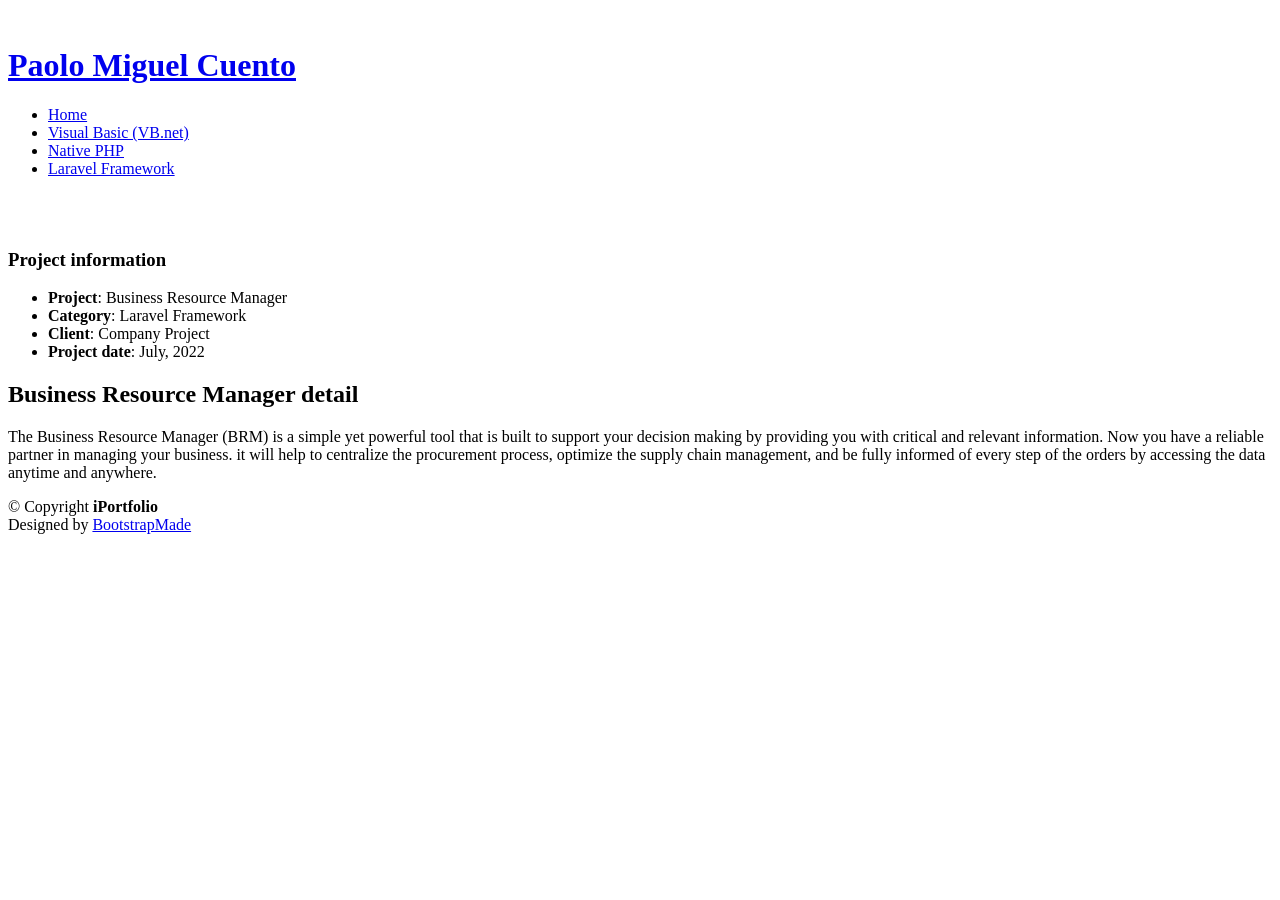
==== portfolio-details-larav.html @ 423ee40d "Add files via upload initial" ====
<!DOCTYPE html>
<html lang="en">

<head>
  <meta charset="utf-8">
  <meta content="width=device-width, initial-scale=1.0" name="viewport">

  <title>Portfolio Details - iPortfolio Bootstrap Template</title>
  <meta content="" name="description">
  <meta content="" name="keywords">

  <!-- Favicons -->
  <link href="assets/img/PMicon.png" rel="icon">
  <link href="assets/img/PMicon.png" rel="apple-touch-icon">

  <!-- Google Fonts -->
  <link href="https://fonts.googleapis.com/css?family=Open+Sans:300,300i,400,400i,600,600i,700,700i|Raleway:300,300i,400,400i,500,500i,600,600i,700,700i|Poppins:300,300i,400,400i,500,500i,600,600i,700,700i" rel="stylesheet">

  <!-- Vendor CSS Files -->
  <link href="assets/vendor/aos/aos.css" rel="stylesheet">
  <link href="assets/vendor/bootstrap/css/bootstrap.min.css" rel="stylesheet">
  <link href="assets/vendor/bootstrap-icons/bootstrap-icons.css" rel="stylesheet">
  <link href="assets/vendor/boxicons/css/boxicons.min.css" rel="stylesheet">
  <link href="assets/vendor/glightbox/css/glightbox.min.css" rel="stylesheet">
  <link href="assets/vendor/swiper/swiper-bundle.min.css" rel="stylesheet">

  <!-- Template Main CSS File -->
  <link href="assets/css/style.css" rel="stylesheet">

  <!-- =======================================================
  * Template Name: iPortfolio - v3.8.0
  * Template URL: https://bootstrapmade.com/iportfolio-bootstrap-portfolio-websites-template/
  * Author: BootstrapMade.com
  * License: https://bootstrapmade.com/license/
  ======================================================== -->
</head>

<body>

  <!-- ======= Mobile nav toggle button ======= -->
  <i class="bi bi-list mobile-nav-toggle d-xl-none"></i>

  <!-- ======= Header ======= -->
  <header id="header">
    <div class="d-flex flex-column">

      <div class="profile">
        <img src="assets/img/Me.jpeg" alt="" class="img-fluid rounded-circle">
        <h1 class="text-light"><a href="index.html">Paolo Miguel Cuento</a></h1>
        <div class="social-links mt-3 text-center">
          <a href="https://twitter.com/SirMigzs" target="_blank" class="twitter"><i class="bx bxl-twitter"></i></a>
          <a href="https://www.facebook.com/paolomiguel.cuento.1/" target="_blank" class="facebook"><i class="bx bxl-facebook"></i></a>
          <a href="https://www.instagram.com/paolo.cuento/" target="_blank" class="instagram"><i class="bx bxl-instagram"></i></a>
          <a href="https://join.skype.com/invite/vRkHDCwl1y1i" target="_blank" class="google-plus"><i class="bx bxl-skype"></i></a>
          <a href="https://www.linkedin.com/in/paolo-miguel-cuento-389635245" target="_blank" class="linkedin"><i class="bx bxl-linkedin"></i></a>
        </div>
      </div>

      <nav id="navbar" class="nav-menu navbar">
        <ul>
          <li><a href="index.html" class="nav-link scrollto"><i class="bx bx-home"></i> <span>Home</span></a></li>
          <li><a href="portfolio-details-vb.html" class="nav-link scrollto"><i class="bx bx-book-content"></i> <span>Visual Basic (VB.net)</span></a></li>
          <li><a href="portfolio-details-php.html" class="nav-link scrollto"><i class="bx bx-book-content"></i> <span>Native PHP</span></a></li>
          <li><a href="portfolio-details-larav.html" class="nav-link scrollto active"><i class="bx bx-book-content"></i> <span>Laravel Framework</span></a></li>
        </ul>
      </nav><!-- .nav-menu -->
    </div>
  </header><!-- End Header -->


  <main id="main">

    <!-- ======= Portfolio Details Section ======= -->
    <section id="portfolio-details" class="portfolio-details">
      <div class="container">

        <div class="row gy-4">

          <div class="col-lg-8">
            <div class="portfolio-details-slider swiper">
              <div class="swiper-wrapper align-items-center">

                <div class="swiper-slide">
                  <img src="assets/img/brm/login.png" alt="">
                </div>

                <div class="swiper-slide">
                  <img src="assets/img/brm/content.png" alt="">
                </div>

              </div>
              <div class="swiper-pagination"></div>
            </div>
          </div>

          <div class="col-lg-4">
            <div class="portfolio-info">
              <h3>Project information</h3>
              <ul>
                <li><strong>Project</strong>: Business Resource Manager</li>
                <li><strong>Category</strong>: Laravel Framework</li>
                <li><strong>Client</strong>: Company Project</li>
                <li><strong>Project date</strong>: July, 2022</li>
              </ul>
            </div>
            <div class="portfolio-description">
              <h2>Business Resource Manager detail</h2>
              <p>
                The Business Resource Manager (BRM) is a simple yet powerful tool that is built to support your decision making by providing you with critical and relevant information. Now you have a reliable partner in managing your business. it will help to centralize the procurement process, optimize the supply chain management, and be fully informed of every step of the orders by accessing the data anytime and anywhere.
              </p>
            </div>
          </div>

        </div>

      </div>
    </section><!-- End Portfolio Details Section -->

  </main><!-- End #main -->

  <!-- ======= Footer ======= -->
  <footer id="footer">
    <div class="container">
      <div class="copyright">
        &copy; Copyright <strong><span>iPortfolio</span></strong>
      </div>
      <div class="credits">
        <!-- All the links in the footer should remain intact. -->
        <!-- You can delete the links only if you purchased the pro version. -->
        <!-- Licensing information: https://bootstrapmade.com/license/ -->
        <!-- Purchase the pro version with working PHP/AJAX contact form: https://bootstrapmade.com/iportfolio-bootstrap-portfolio-websites-template/ -->
        Designed by <a href="https://bootstrapmade.com/">BootstrapMade</a>
      </div>
    </div>
  </footer><!-- End  Footer -->

  <a href="#" class="back-to-top d-flex align-items-center justify-content-center"><i class="bi bi-arrow-up-short"></i></a>

  <!-- Vendor JS Files -->
  <script src="assets/vendor/purecounter/purecounter_vanilla.js"></script>
  <script src="assets/vendor/aos/aos.js"></script>
  <script src="assets/vendor/bootstrap/js/bootstrap.bundle.min.js"></script>
  <script src="assets/vendor/glightbox/js/glightbox.min.js"></script>
  <script src="assets/vendor/isotope-layout/isotope.pkgd.min.js"></script>
  <script src="assets/vendor/swiper/swiper-bundle.min.js"></script>
  <script src="assets/vendor/typed.js/typed.min.js"></script>
  <script src="assets/vendor/waypoints/noframework.waypoints.js"></script>
  <script src="assets/vendor/php-email-form/validate.js"></script>

  <!-- Template Main JS File -->
  <script src="assets/js/main.js"></script>

</body>

</html>
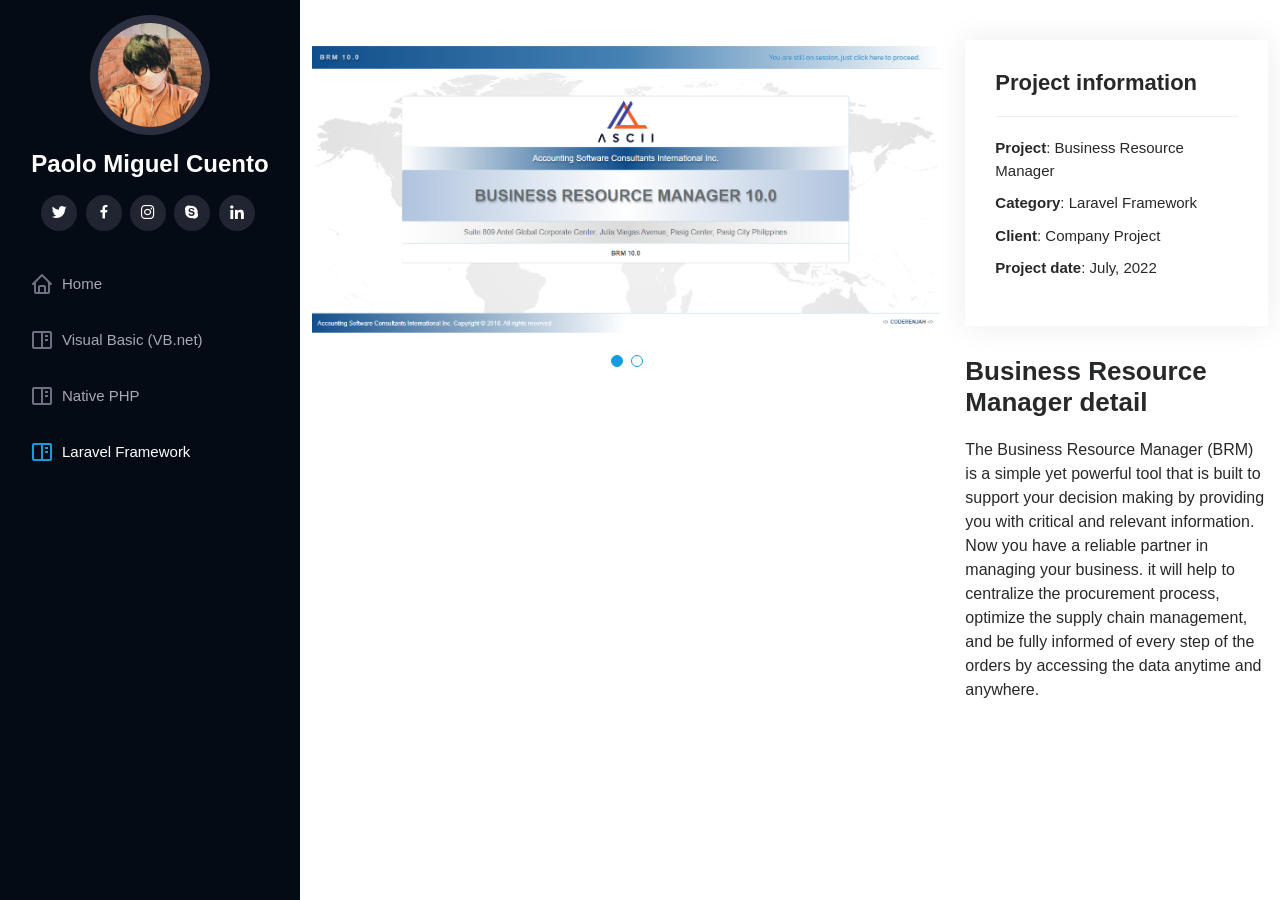
==== commit fe96a1f1: "Update portfolio-details-larav.html remove footer" ====
--- a/portfolio-details-larav.html
+++ b/portfolio-details-larav.html
@@ -118,22 +118,6 @@
 
   </main><!-- End #main -->
 
-  <!-- ======= Footer ======= -->
-  <footer id="footer">
-    <div class="container">
-      <div class="copyright">
-        &copy; Copyright <strong><span>iPortfolio</span></strong>
-      </div>
-      <div class="credits">
-        <!-- All the links in the footer should remain intact. -->
-        <!-- You can delete the links only if you purchased the pro version. -->
-        <!-- Licensing information: https://bootstrapmade.com/license/ -->
-        <!-- Purchase the pro version with working PHP/AJAX contact form: https://bootstrapmade.com/iportfolio-bootstrap-portfolio-websites-template/ -->
-        Designed by <a href="https://bootstrapmade.com/">BootstrapMade</a>
-      </div>
-    </div>
-  </footer><!-- End  Footer -->
-
   <a href="#" class="back-to-top d-flex align-items-center justify-content-center"><i class="bi bi-arrow-up-short"></i></a>
 
   <!-- Vendor JS Files -->
@@ -152,4 +136,4 @@
 
 </body>
 
-</html>+</html>
--- a/assets/css/style.css
+++ b/assets/css/style.css
@@ -0,0 +1,1107 @@
+/**
+* Template Name: iPortfolio - v3.8.0
+* Template URL: https://bootstrapmade.com/iportfolio-bootstrap-portfolio-websites-template/
+* Author: BootstrapMade.com
+* License: https://bootstrapmade.com/license/
+*/ 
+ 
+/*--------------------------------------------------------------
+# General
+--------------------------------------------------------------*/
+body {
+  font-family: "Open Sans", sans-serif;
+  color: #272829;
+}
+
+a {
+  color: #149ddd;
+  text-decoration: none;
+}
+
+a:hover {
+  color: #37b3ed;
+  text-decoration: none;
+}
+
+h1,
+h2,
+h3,
+h4,
+h5,
+h6 {
+  font-family: "Raleway", sans-serif;
+}
+
+/*--------------------------------------------------------------
+# Back to top button
+--------------------------------------------------------------*/
+.back-to-top {
+  position: fixed;
+  visibility: hidden;
+  opacity: 0;
+  right: 15px;
+  bottom: 15px;
+  z-index: 996;
+  background: #149ddd;
+  width: 40px;
+  height: 40px;
+  border-radius: 50px;
+  transition: all 0.4s;
+}
+
+.back-to-top i {
+  font-size: 28px;
+  color: #fff;
+  line-height: 0;
+}
+
+.back-to-top:hover {
+  background: #2eafec;
+  color: #fff;
+}
+
+.back-to-top.active {
+  visibility: visible;
+  opacity: 1;
+}
+
+/*--------------------------------------------------------------
+# Header
+--------------------------------------------------------------*/
+#header {
+  position: fixed;
+  top: 0;
+  left: 0;
+  bottom: 0;
+  width: 300px;
+  transition: all ease-in-out 0.5s;
+  z-index: 9997;
+  transition: all 0.5s;
+  padding: 0 15px;
+  background: #040b14;
+  overflow-y: auto;
+}
+
+#header .profile img {
+  margin: 15px auto;
+  display: block;
+  width: 120px;
+  border: 8px solid #2c2f3f;
+}
+
+#header .profile h1 {
+  font-size: 24px;
+  margin: 0;
+  padding: 0;
+  font-weight: 600;
+  -moz-text-align-last: center;
+  text-align-last: center;
+  font-family: "Poppins", sans-serif;
+}
+
+#header .profile h1 a,
+#header .profile h1 a:hover {
+  color: #fff;
+  text-decoration: none;
+}
+
+#header .profile .social-links a {
+  font-size: 18px;
+  display: inline-block;
+  background: #212431;
+  color: #fff;
+  line-height: 1;
+  padding: 8px 0;
+  margin-right: 4px;
+  border-radius: 50%;
+  text-align: center;
+  width: 36px;
+  height: 36px;
+  transition: 0.3s;
+}
+
+#header .profile .social-links a:hover {
+  background: #149ddd;
+  color: #fff;
+  text-decoration: none;
+}
+
+#main {
+  margin-left: 300px;
+}
+
+@media (max-width: 1199px) {
+  #header {
+    left: -300px;
+  }
+
+  #main {
+    margin-left: 0;
+  }
+}
+
+/*--------------------------------------------------------------
+# Navigation Menu
+--------------------------------------------------------------*/
+/* Desktop Navigation */
+.nav-menu {
+  padding: 30px 0 0 0;
+}
+
+.nav-menu * {
+  margin: 0;
+  padding: 0;
+  list-style: none;
+}
+
+.nav-menu>ul>li {
+  position: relative;
+  white-space: nowrap;
+}
+
+.nav-menu a,
+.nav-menu a:focus {
+  display: flex;
+  align-items: center;
+  color: #a8a9b4;
+  padding: 12px 15px;
+  margin-bottom: 8px;
+  transition: 0.3s;
+  font-size: 15px;
+}
+
+.nav-menu a i,
+.nav-menu a:focus i {
+  font-size: 24px;
+  padding-right: 8px;
+  color: #6f7180;
+}
+
+.nav-menu a:hover,
+.nav-menu .active,
+.nav-menu .active:focus,
+.nav-menu li:hover>a {
+  text-decoration: none;
+  color: #fff;
+}
+
+.nav-menu a:hover i,
+.nav-menu .active i,
+.nav-menu .active:focus i,
+.nav-menu li:hover>a i {
+  color: #149ddd;
+}
+
+/* Mobile Navigation */
+.mobile-nav-toggle {
+  position: fixed;
+  right: 15px;
+  top: 15px;
+  z-index: 9998;
+  border: 0;
+  font-size: 24px;
+  transition: all 0.4s;
+  outline: none !important;
+  background-color: #149ddd;
+  color: #fff;
+  width: 40px;
+  height: 40px;
+  display: inline-flex;
+  align-items: center;
+  justify-content: center;
+  line-height: 0;
+  border-radius: 50px;
+  cursor: pointer;
+}
+
+.mobile-nav-active {
+  overflow: hidden;
+}
+
+.mobile-nav-active #header {
+  left: 0;
+}
+
+/*--------------------------------------------------------------
+# Hero Section
+--------------------------------------------------------------*/
+#hero {
+  width: 100%;
+  height: 100vh;
+  background: url("../img/Me2.jpeg") top center;
+  background-size: cover;
+}
+
+#hero:before {
+  content: "";
+  background: rgba(5, 13, 24, 0.3);
+  position: absolute;
+  bottom: 0;
+  top: 0;
+  left: 0;
+  right: 0;
+  z-index: 1;
+}
+
+#hero .hero-container {
+  position: relative;
+  z-index: 2;
+  min-width: 300px;
+  margin-left: auto; 
+  margin-right: 0;
+  text-align: right;
+}
+
+#hero h1 {
+  margin: 0 0 10px 0;
+  font-size: 64px;
+  font-weight: 700;
+  line-height: 56px;
+  color: #fff;
+}
+
+#hero p {
+  color: #fff;
+  margin-bottom: 50px;
+  font-size: 26px;
+  font-family: "Poppins", sans-serif;
+}
+
+#hero p span {
+  color: #fff;
+  padding-bottom: 4px;
+  letter-spacing: 1px;
+  border-bottom: 3px solid #149ddd;
+}
+
+@media (min-width: 1024px) {
+  #hero {
+    background-attachment: fixed;
+  }
+}
+
+@media (max-width: 768px) {
+  #hero h1 {
+    font-size: 28px;
+    line-height: 36px;
+  }
+
+  #hero h2 {
+    font-size: 18px;
+    line-height: 24px;
+    margin-bottom: 30px;
+  }
+}
+
+/*--------------------------------------------------------------
+# Sections General
+--------------------------------------------------------------*/
+section {
+  padding: 60px 0;
+  overflow: hidden;
+}
+
+.section-bg {
+  background: #f5f8fd;
+}
+
+.section-title {
+  padding-bottom: 30px;
+}
+
+.section-title h2 {
+  font-size: 32px;
+  font-weight: bold;
+  margin-bottom: 20px;
+  padding-bottom: 20px;
+  position: relative;
+  color: #173b6c;
+}
+
+.section-title h2::after {
+  content: "";
+  position: absolute;
+  display: block;
+  width: 50px;
+  height: 3px;
+  background: #149ddd;
+  bottom: 0;
+  left: 0;
+}
+
+.section-title p {
+  margin-bottom: 0;
+}
+
+/*--------------------------------------------------------------
+# About
+--------------------------------------------------------------*/
+.about .content h3 {
+  font-weight: 700;
+  font-size: 26px;
+  color: #173b6c;
+}
+
+.about .content ul {
+  list-style: none;
+  padding: 0;
+}
+
+.about .content ul li {
+  margin-bottom: 20px;
+  display: flex;
+  align-items: center;
+}
+
+.about .content ul strong {
+  margin-right: 10px;
+}
+
+.about .content ul i {
+  font-size: 16px;
+  margin-right: 5px;
+  color: #149ddd;
+  line-height: 0;
+}
+
+.about .content p:last-child {
+  margin-bottom: 0;
+}
+
+/*--------------------------------------------------------------
+# Facts
+--------------------------------------------------------------*/
+.facts {
+  padding-bottom: 30px;
+}
+
+.facts .count-box {
+  padding: 30px;
+  width: 100%;
+}
+
+.facts .count-box i {
+  display: block;
+  font-size: 44px;
+  color: #149ddd;
+  float: left;
+  line-height: 0;
+}
+
+.facts .count-box span {
+  font-size: 48px;
+  line-height: 40px;
+  display: block;
+  font-weight: 700;
+  color: #050d18;
+  margin-left: 60px;
+}
+
+.facts .count-box p {
+  padding: 15px 0 0 0;
+  margin: 0 0 0 60px;
+  font-family: "Raleway", sans-serif;
+  font-size: 14px;
+  color: #122f57;
+}
+
+.facts .count-box a {
+  font-weight: 600;
+  display: block;
+  margin-top: 20px;
+  color: #122f57;
+  font-size: 15px;
+  font-family: "Poppins", sans-serif;
+  transition: ease-in-out 0.3s;
+}
+
+.facts .count-box a:hover {
+  color: #1f5297;
+}
+
+/*--------------------------------------------------------------
+# Akills
+--------------------------------------------------------------*/
+.skills .progress {
+  height: 60px;
+  display: block;
+  background: none;
+  border-radius: 0;
+}
+
+.skills .progress .skill {
+  padding: 0;
+  margin: 0 0 6px 0;
+  text-transform: uppercase;
+  display: block;
+  font-weight: 600;
+  font-family: "Poppins", sans-serif;
+  color: #050d18;
+}
+
+.skills .progress .skill .val {
+  float: right;
+  font-style: normal;
+}
+
+.skills .progress-bar-wrap {
+  background: #dce8f8;
+  height: 10px;
+}
+
+.skills .progress-bar {
+  width: 1px;
+  height: 10px;
+  transition: 0.9s;
+  background-color: #149ddd;
+}
+
+/*--------------------------------------------------------------
+# Resume
+--------------------------------------------------------------*/
+.resume .resume-title {
+  font-size: 26px;
+  font-weight: 700;
+  margin-top: 20px;
+  margin-bottom: 20px;
+  color: #050d18;
+}
+
+.resume .resume-item {
+  padding: 0 0 20px 20px;
+  margin-top: -2px;
+  border-left: 2px solid #1f5297;
+  position: relative;
+}
+
+.resume .resume-item h4 {
+  line-height: 18px;
+  font-size: 18px;
+  font-weight: 600;
+  text-transform: uppercase;
+  font-family: "Poppins", sans-serif;
+  color: #050d18;
+  margin-bottom: 10px;
+}
+
+.resume .resume-item h5 {
+  font-size: 16px;
+  background: #e4edf9;
+  padding: 5px 15px;
+  display: inline-block;
+  font-weight: 600;
+  margin-bottom: 10px;
+}
+
+.resume .resume-item ul {
+  padding-left: 20px;
+}
+
+.resume .resume-item ul li {
+  padding-bottom: 10px;
+}
+
+.resume .resume-item:last-child {
+  padding-bottom: 0;
+}
+
+.resume .resume-item::before {
+  content: "";
+  position: absolute;
+  width: 16px;
+  height: 16px;
+  border-radius: 50px;
+  left: -9px;
+  top: 0;
+  background: #fff;
+  border: 2px solid #1f5297;
+}
+
+/*--------------------------------------------------------------
+# Portfolio
+--------------------------------------------------------------*/
+.portfolio .portfolio-item {
+  margin-bottom: 30px;
+}
+
+.portfolio #portfolio-flters {
+  padding: 0;
+  margin: 0 auto 35px auto;
+  list-style: none;
+  text-align: center;
+  background: #fff;
+  border-radius: 50px;
+  padding: 2px 15px;
+}
+
+.portfolio #portfolio-flters li {
+  cursor: pointer;
+  display: inline-block;
+  padding: 10px 15px 8px 15px;
+  font-size: 14px;
+  font-weight: 600;
+  line-height: 1;
+  text-transform: uppercase;
+  color: #272829;
+  margin-bottom: 5px;
+  transition: all 0.3s ease-in-out;
+}
+
+.portfolio #portfolio-flters li:hover,
+.portfolio #portfolio-flters li.filter-active {
+  color: #149ddd;
+}
+
+.portfolio #portfolio-flters li:last-child {
+  margin-right: 0;
+}
+
+.portfolio .portfolio-wrap {
+  transition: 0.3s;
+  position: relative;
+  overflow: hidden;
+  z-index: 1;
+}
+
+.portfolio .portfolio-wrap::before {
+  content: "";
+  background: rgba(255, 255, 255, 0.5);
+  position: absolute;
+  left: 0;
+  right: 0;
+  top: 0;
+  bottom: 0;
+  transition: all ease-in-out 0.3s;
+  z-index: 2;
+  opacity: 0;
+}
+
+.portfolio .portfolio-wrap .portfolio-links {
+  opacity: 1;
+  left: 0;
+  right: 0;
+  bottom: -60px;
+  z-index: 3;
+  position: absolute;
+  transition: all ease-in-out 0.3s;
+  display: flex;
+  justify-content: center;
+}
+
+.portfolio .portfolio-wrap .portfolio-links a {
+  color: #fff;
+  font-size: 28px;
+  text-align: center;
+  background: rgba(20, 157, 221, 0.75);
+  transition: 0.3s;
+  width: 50%;
+}
+
+.portfolio .portfolio-wrap .portfolio-links a:hover {
+  background: rgba(20, 157, 221, 0.95);
+}
+
+.portfolio .portfolio-wrap .portfolio-links a+a {
+  border-left: 1px solid #37b3ed;
+}
+
+.portfolio .portfolio-wrap:hover::before {
+  top: 0;
+  left: 0;
+  right: 0;
+  bottom: 0;
+  opacity: 1;
+}
+
+.portfolio .portfolio-wrap:hover .portfolio-links {
+  opacity: 1;
+  bottom: 0;
+}
+
+/*--------------------------------------------------------------
+# Portfolio Details
+--------------------------------------------------------------*/
+.portfolio-details {
+  padding-top: 40px;
+}
+
+.portfolio-details .portfolio-details-slider img {
+  width: 100%;
+}
+
+.portfolio-details .portfolio-details-slider .swiper-pagination {
+  margin-top: 20px;
+  position: relative;
+}
+
+.portfolio-details .portfolio-details-slider .swiper-pagination .swiper-pagination-bullet {
+  width: 12px;
+  height: 12px;
+  background-color: #fff;
+  opacity: 1;
+  border: 1px solid #149ddd;
+}
+
+.portfolio-details .portfolio-details-slider .swiper-pagination .swiper-pagination-bullet-active {
+  background-color: #149ddd;
+}
+
+.portfolio-details .portfolio-info {
+  padding: 30px;
+  box-shadow: 0px 0 30px rgba(5, 13, 24, 0.08);
+}
+
+.portfolio-details .portfolio-info h3 {
+  font-size: 22px;
+  font-weight: 700;
+  margin-bottom: 20px;
+  padding-bottom: 20px;
+  border-bottom: 1px solid #eee;
+}
+
+.portfolio-details .portfolio-info ul {
+  list-style: none;
+  padding: 0;
+  font-size: 15px;
+}
+
+.portfolio-details .portfolio-info ul li+li {
+  margin-top: 10px;
+}
+
+.portfolio-details .portfolio-description {
+  padding-top: 30px;
+}
+
+.portfolio-details .portfolio-description h2 {
+  font-size: 26px;
+  font-weight: 700;
+  margin-bottom: 20px;
+}
+
+.portfolio-details .portfolio-description p {
+  padding: 0;
+}
+
+/*--------------------------------------------------------------
+# Services
+--------------------------------------------------------------*/
+.services .icon-box {
+  margin-bottom: 20px;
+}
+
+.services .icon {
+  float: left;
+  display: flex;
+  align-items: center;
+  justify-content: center;
+  width: 54px;
+  height: 54px;
+  background: #149ddd;
+  border-radius: 50%;
+  transition: 0.5s;
+  border: 1px solid #149ddd;
+}
+
+.services .icon i {
+  color: #fff;
+  font-size: 24px;
+  line-height: 0;
+}
+
+.services .icon-box:hover .icon {
+  background: #fff;
+}
+
+.services .icon-box:hover .icon i {
+  color: #149ddd;
+}
+
+.services .title {
+  margin-left: 80px;
+  font-weight: 700;
+  margin-bottom: 15px;
+  font-size: 18px;
+}
+
+.services .title a {
+  color: #343a40;
+}
+
+.services .title a:hover {
+  color: #149ddd;
+}
+
+.services .description {
+  margin-left: 80px;
+  line-height: 24px;
+  font-size: 14px;
+}
+
+/*--------------------------------------------------------------
+# Testimonials
+--------------------------------------------------------------*/
+.testimonials .testimonials-carousel,
+.testimonials .testimonials-slider {
+  overflow: hidden;
+}
+
+.testimonials .testimonial-item {
+  box-sizing: content-box;
+  text-align: center;
+  min-height: 320px;
+}
+
+.testimonials .testimonial-item .testimonial-img {
+  width: 90px;
+  border-radius: 50%;
+  margin: 0 auto;
+}
+
+.testimonials .testimonial-item h3 {
+  font-size: 18px;
+  font-weight: bold;
+  margin: 10px 0 5px 0;
+  color: #111;
+}
+
+.testimonials .testimonial-item h4 {
+  font-size: 14px;
+  color: #999;
+  margin: 0;
+}
+
+.testimonials .testimonial-item .quote-icon-left,
+.testimonials .testimonial-item .quote-icon-right {
+  color: #c3e8fa;
+  font-size: 26px;
+}
+
+.testimonials .testimonial-item .quote-icon-left {
+  display: inline-block;
+  left: -5px;
+  position: relative;
+}
+
+.testimonials .testimonial-item .quote-icon-right {
+  display: inline-block;
+  right: -5px;
+  position: relative;
+  top: 10px;
+}
+
+.testimonials .testimonial-item p {
+  font-style: italic;
+  margin: 0 15px 15px 15px;
+  padding: 20px;
+  background: #fff;
+  position: relative;
+  margin-bottom: 35px;
+  border-radius: 6px;
+  box-shadow: 0px 2px 15px rgba(0, 0, 0, 0.1);
+}
+
+.testimonials .testimonial-item p::after {
+  content: "";
+  width: 0;
+  height: 0;
+  border-top: 20px solid #fff;
+  border-right: 20px solid transparent;
+  border-left: 20px solid transparent;
+  position: absolute;
+  bottom: -20px;
+  left: calc(50% - 20px);
+}
+
+.testimonials .swiper-pagination {
+  margin-top: 20px;
+  position: relative;
+}
+
+.testimonials .swiper-pagination .swiper-pagination-bullet {
+  width: 12px;
+  height: 12px;
+  background-color: #fff;
+  opacity: 1;
+  border: 1px solid #149ddd;
+}
+
+.testimonials .swiper-pagination .swiper-pagination-bullet-active {
+  background-color: #149ddd;
+}
+
+/*--------------------------------------------------------------
+# Contact
+--------------------------------------------------------------*/
+.contact {
+  padding-bottom: 130px;
+}
+
+.contact .info {
+  padding: 30px;
+  background: #fff;
+  width: 100%;
+  box-shadow: 0 0 24px 0 rgba(0, 0, 0, 0.12);
+}
+
+.contact .info i {
+  font-size: 20px;
+  color: #149ddd;
+  float: left;
+  width: 44px;
+  height: 44px;
+  background: #dff3fc;
+  display: flex;
+  justify-content: center;
+  align-items: center;
+  border-radius: 50px;
+  transition: all 0.3s ease-in-out;
+}
+
+.contact .info h4 {
+  padding: 0 0 0 60px;
+  font-size: 22px;
+  font-weight: 600;
+  margin-bottom: 5px;
+  color: #050d18;
+}
+
+.contact .info p {
+  padding: 0 0 10px 60px;
+  margin-bottom: 20px;
+  font-size: 14px;
+  color: #173b6c;
+}
+
+.contact .info .email p {
+  padding-top: 5px;
+}
+
+.contact .info .social-links {
+  padding-left: 60px;
+}
+
+.contact .info .social-links a {
+  font-size: 18px;
+  display: inline-block;
+  background: #333;
+  color: #fff;
+  line-height: 1;
+  padding: 8px 0;
+  border-radius: 50%;
+  text-align: center;
+  width: 36px;
+  height: 36px;
+  transition: 0.3s;
+  margin-right: 10px;
+}
+
+.contact .info .social-links a:hover {
+  background: #149ddd;
+  color: #fff;
+}
+
+.contact .info .email:hover i,
+.contact .info .address:hover i,
+.contact .info .phone:hover i {
+  background: #149ddd;
+  color: #fff;
+}
+
+.contact .php-email-form {
+  width: 100%;
+  padding: 30px;
+  background: #fff;
+  box-shadow: 0 0 24px 0 rgba(0, 0, 0, 0.12);
+}
+
+.contact .php-email-form .form-group {
+  padding-bottom: 8px;
+}
+
+.contact .php-email-form .validate {
+  display: none;
+  color: red;
+  margin: 0 0 15px 0;
+  font-weight: 400;
+  font-size: 13px;
+}
+
+.contact .php-email-form .error-message {
+  display: none;
+  color: #fff;
+  background: #ed3c0d;
+  text-align: left;
+  padding: 15px;
+  font-weight: 600;
+}
+
+.contact .php-email-form .error-message br+br {
+  margin-top: 25px;
+}
+
+.contact .php-email-form .sent-message {
+  display: none;
+  color: #fff;
+  background: #18d26e;
+  text-align: center;
+  padding: 15px;
+  font-weight: 600;
+}
+
+.contact .php-email-form .loading {
+  display: none;
+  background: #fff;
+  text-align: center;
+  padding: 15px;
+}
+
+.contact .php-email-form .loading:before {
+  content: "";
+  display: inline-block;
+  border-radius: 50%;
+  width: 24px;
+  height: 24px;
+  margin: 0 10px -6px 0;
+  border: 3px solid #18d26e;
+  border-top-color: #eee;
+  -webkit-animation: animate-loading 1s linear infinite;
+  animation: animate-loading 1s linear infinite;
+}
+
+.contact .php-email-form .form-group {
+  margin-bottom: 15px;
+}
+
+.contact .php-email-form label {
+  padding-bottom: 8px;
+}
+
+.contact .php-email-form input,
+.contact .php-email-form textarea {
+  border-radius: 0;
+  box-shadow: none;
+  font-size: 14px;
+}
+
+.contact .php-email-form input {
+  height: 44px;
+}
+
+.contact .php-email-form textarea {
+  padding: 10px 15px;
+}
+
+.contact .php-email-form button[type=submit] {
+  background: #149ddd;
+  border: 0;
+  padding: 10px 24px;
+  color: #fff;
+  transition: 0.4s;
+  border-radius: 4px;
+}
+
+.contact .php-email-form button[type=submit]:hover {
+  background: #37b3ed;
+}
+
+@-webkit-keyframes animate-loading {
+  0% {
+    transform: rotate(0deg);
+  }
+
+  100% {
+    transform: rotate(360deg);
+  }
+}
+
+@keyframes animate-loading {
+  0% {
+    transform: rotate(0deg);
+  }
+
+  100% {
+    transform: rotate(360deg);
+  }
+}
+
+/*--------------------------------------------------------------
+# Breadcrumbs
+--------------------------------------------------------------*/
+.breadcrumbs {
+  padding: 20px 0;
+  background: #f9f9f9;
+}
+
+.breadcrumbs h2 {
+  font-size: 26px;
+  font-weight: 300;
+}
+
+.breadcrumbs ol {
+  display: flex;
+  flex-wrap: wrap;
+  list-style: none;
+  padding: 0;
+  margin: 0;
+  font-size: 15px;
+}
+
+.breadcrumbs ol li+li {
+  padding-left: 10px;
+}
+
+.breadcrumbs ol li+li::before {
+  display: inline-block;
+  padding-right: 10px;
+  color: #0e2442;
+  content: "/";
+}
+
+@media (max-width: 768px) {
+  .breadcrumbs .d-flex {
+    display: block !important;
+  }
+
+  .breadcrumbs ol {
+    display: block;
+  }
+
+  .breadcrumbs ol li {
+    display: inline-block;
+  }
+}
+
+/*--------------------------------------------------------------
+# Footer
+--------------------------------------------------------------*/
+#footer {
+  padding: 15px;
+  color: #f4f6fd;
+  font-size: 14px;
+  position: fixed;
+  left: 0;
+  bottom: 0;
+  width: 300px;
+  z-index: 9999;
+  background: #040b14;
+}
+
+#footer .copyright {
+  text-align: center;
+}
+
+#footer .credits {
+  padding-top: 5px;
+  text-align: center;
+  font-size: 13px;
+  color: #eaebf0;
+}
+
+@media (max-width: 1199px) {
+  #footer {
+    position: static;
+    width: auto;
+    padding-right: 20px 15px;
+  }
+}
